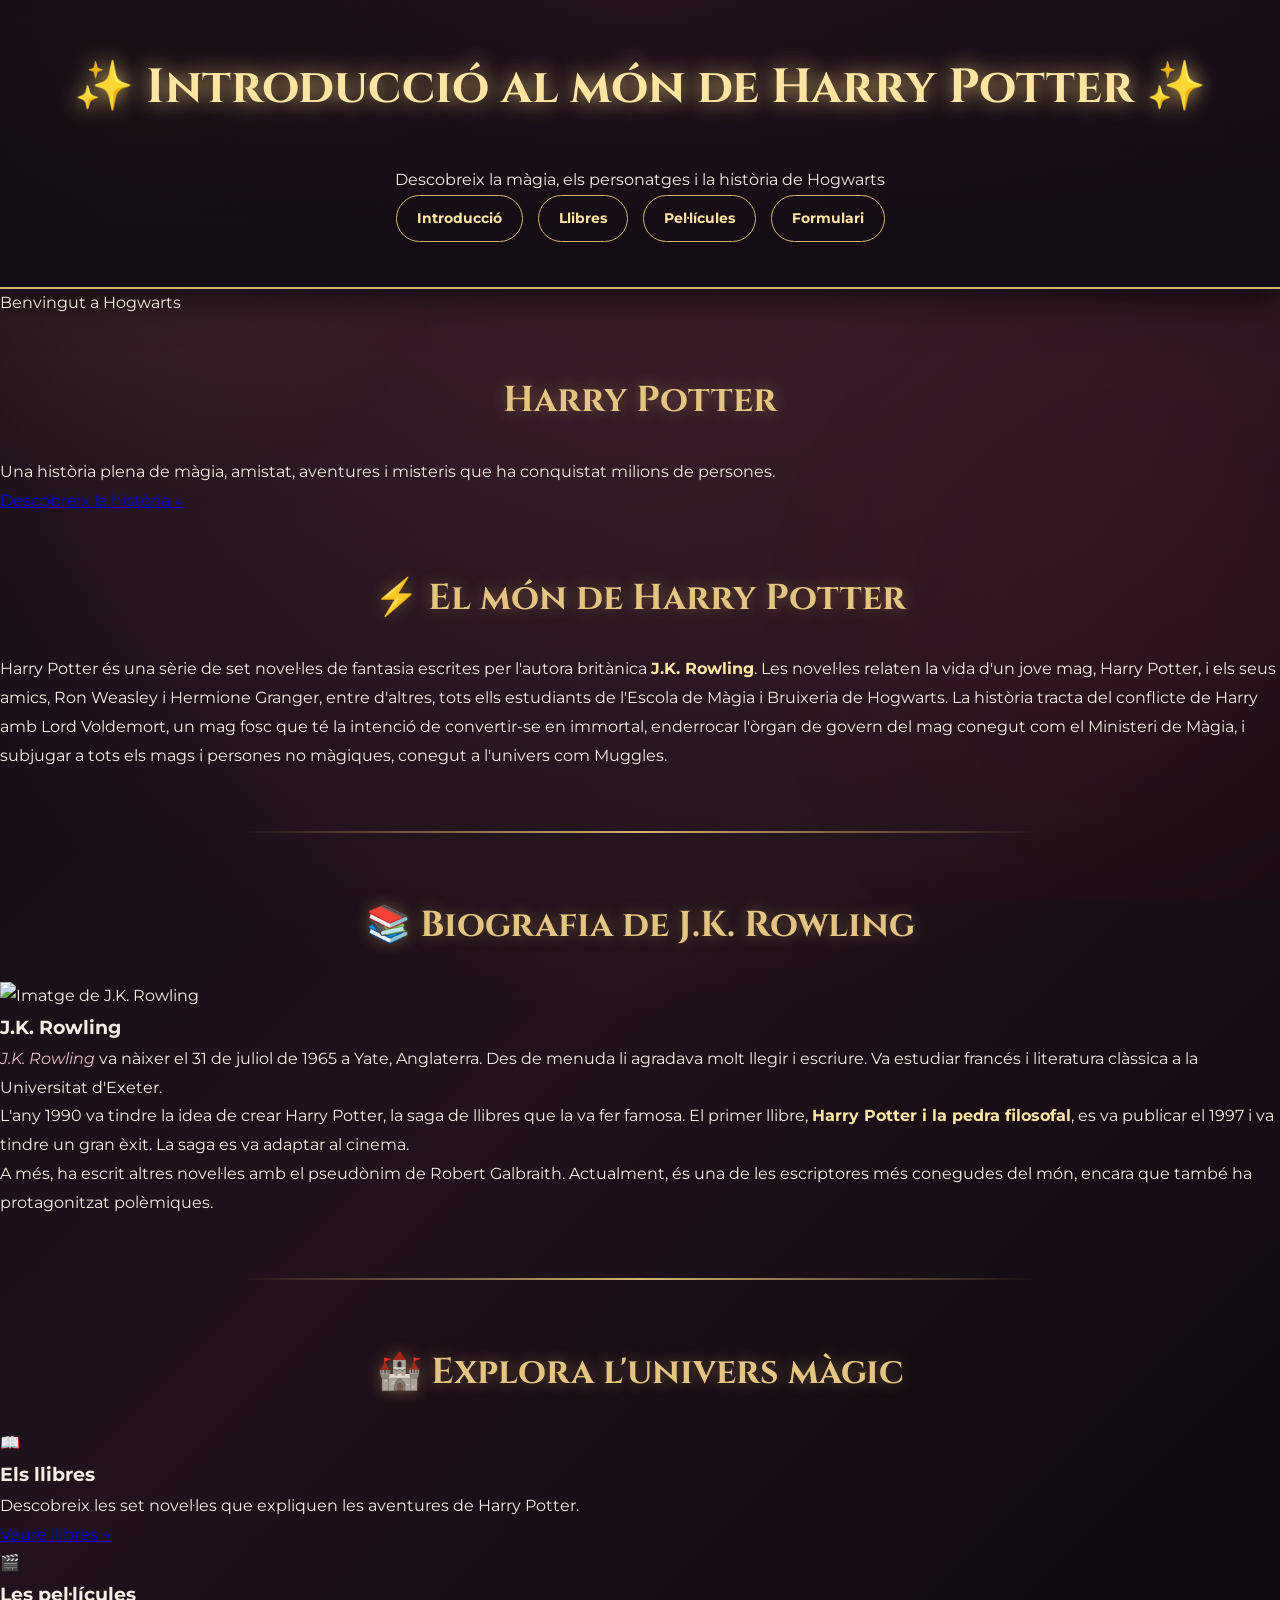
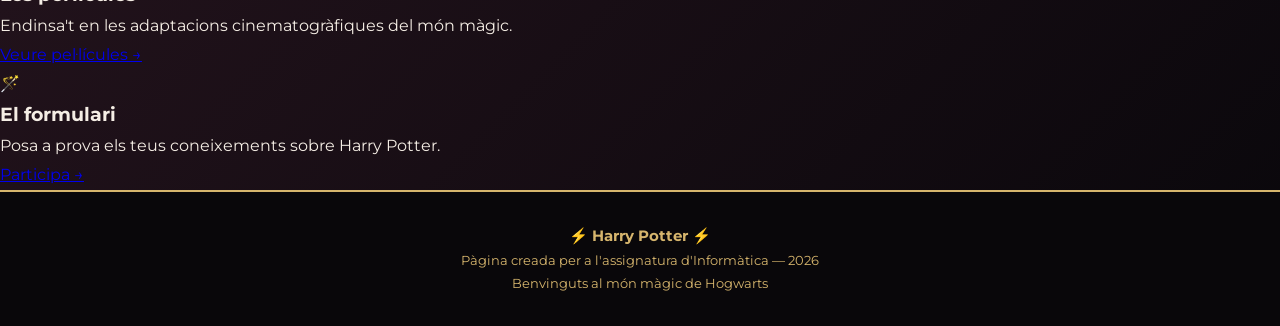
==== index.html @ 04306f3d "Add files via upload" ====
<!DOCTYPE html>
<html lang="ca">

<head>
    <meta charset="UTF-8">
    <meta name="viewport" content="width=device-width, initial-scale=1.0">

    <title>Harry Potter | El món màgic</title>

    <link rel="stylesheet" href="style.css">

    <link rel="preconnect" href="https://fonts.googleapis.com">
    <link rel="preconnect" href="https://fonts.gstatic.com" crossorigin>
</head>

<body>

    <!-- CAPÇALERA -->
    <header>

        <h1>✨ Introducció al món de Harry Potter ✨</h1>

        <p class="subtitle">
            Descobreix la màgia, els personatges i la història de Hogwarts
        </p>

        <nav>
            <a href="index.html">Introducció</a>
            <a href="llibres.html">Llibres</a>
            <a href="Pelis.html">Pel·lícules</a>
            <a href="Formulari.html">Formulari</a>
        </nav>

    </header>

    <!-- PRESENTACIÓ -->
    <main>

        <section class="hero">

            <div class="hero-content">
                <span class="magic-label">Benvingut a Hogwarts</span>

                <h2>Harry Potter</h2>

                <p>
                    Una història plena de màgia, amistat,
                    aventures i misteris que ha conquistat
                    milions de persones.
                </p>

                <a href="#historia" class="btn">
                    Descobreix la història ↓
                </a>
            </div>

        </section>

        <!-- HISTÒRIA -->
        <section id="historia" class="content-section">

            <h2>⚡ El món de Harry Potter</h2>

            <div class="content-card">

                <p>
                    Harry Potter és una sèrie de set novel·les de fantasia escrites per l'autora britànica
                    <strong>J.K. Rowling</strong>. Les novel·les relaten la vida d'un jove mag, Harry Potter,
                    i els seus amics, Ron Weasley i Hermione Granger, entre d'altres, tots ells estudiants
                    de l'Escola de Màgia i Bruixeria de Hogwarts. La història tracta del conflicte de Harry
                    amb Lord Voldemort, un mag fosc que té la intenció de convertir-se en immortal,
                    enderrocar l'òrgan de govern del mag conegut com el Ministeri de Màgia, i subjugar
                    a tots els mags i persones no màgiques, conegut a l'univers com Muggles.
                </p>

            </div>

        </section>

        <hr>

        <!-- AUTORA -->
        <section class="content-section">

            <h2>📚 Biografia de J.K. Rowling</h2>

            <div class="author-card">

                <div class="author-image">
                    <img
                        src="https://thumb.wikimedia.org/wikipedia/commons/thumb/5/5d/J._K._Rowling_2010.jpg/250px-J._K._Rowling_2010.jpg?utm_source=ca.wikipedia.org&utm_campaign=parser&utm_content=thumbnail"
                        alt="Imatge de J.K. Rowling"
                    >
                </div>

                <div class="author-info">

                    <h3>J.K. Rowling</h3>

                    <p>
                        <em>J.K. Rowling</em> va nàixer el 31 de juliol de 1965 a Yate, Anglaterra.
                        Des de menuda li agradava molt llegir i escriure. Va estudiar francés
                        i literatura clàssica a la Universitat d'Exeter.
                    </p>

                    <p>
                        L'any 1990 va tindre la idea de crear Harry Potter, la saga de llibres
                        que la va fer famosa. El primer llibre,
                        <strong>Harry Potter i la pedra filosofal</strong>, es va publicar
                        el 1997 i va tindre un gran èxit. La saga es va adaptar al cinema.
                    </p>

                    <p>
                        A més, ha escrit altres novel·les amb el pseudònim de Robert Galbraith.
                        Actualment, és una de les escriptores més conegudes del món,
                        encara que també ha protagonitzat polèmiques.
                    </p>

                </div>

            </div>

        </section>

        <hr>

        <!-- UNIVERS HARRY POTTER -->
        <section class="content-section">

            <h2>🏰 Explora l'univers màgic</h2>

            <div class="magic-grid">

                <div class="magic-card">
                    <div class="card-icon">📖</div>
                    <h3>Els llibres</h3>
                    <p>
                        Descobreix les set novel·les que expliquen
                        les aventures de Harry Potter.
                    </p>
                    <a href="llibres.html">Veure llibres →</a>
                </div>

                <div class="magic-card">
                    <div class="card-icon">🎬</div>
                    <h3>Les pel·lícules</h3>
                    <p>
                        Endinsa't en les adaptacions cinematogràfiques
                        del món màgic.
                    </p>
                    <a href="Pelis.html">Veure pel·lícules →</a>
                </div>

                <div class="magic-card">
                    <div class="card-icon">🪄</div>
                    <h3>El formulari</h3>
                    <p>
                        Posa a prova els teus coneixements
                        sobre Harry Potter.
                    </p>
                    <a href="Formulari.html">Participa →</a>
                </div>

            </div>

        </section>

    </main>

    <!-- PEU DE PÀGINA -->
    <footer>

        <h3>⚡ Harry Potter ⚡</h3>

        <p>
            Pàgina creada per a l'assignatura d'Informàtica — 2026
        </p>

        <p class="footer-small">
            Benvinguts al món màgic de Hogwarts
        </p>

    </footer>

    <!-- JAVASCRIPT -->
    <script src="script.js"></script>

</body>
</html>
---- style.css ----
/* ======================================
   HARRY POTTER - HOGWARTS EXPERIENCE
   Diseño mágico y dinámico
====================================== */

@import url('https://fonts.googleapis.com/css2?family=Cinzel:wght@500;600;700;800&family=Montserrat:wght@400;500;600;700&display=swap');

:root {
    --gold: #d6b56d;
    --gold-light: #ffe6a3;
    --red: #740c20;
    --dark: #100d12;
    --card: #211820;
    --text: #f4eee5;
}

/* RESET */

* {
    margin: 0;
    padding: 0;
    box-sizing: border-box;
    scroll-behavior: smooth;
}

/* FONDO */

body {
    background:
        radial-gradient(ellipse at top, #39202c, transparent 65%),
        linear-gradient(135deg, #100d12, #1c1018, #09080b);
    color: var(--text);
    font-family: 'Montserrat', sans-serif;
    line-height: 1.8;
    min-height: 100vh;
    overflow-x: hidden;
    transition: background 0.5s, color 0.5s;
}

/* LUCES DE FONDO */

body::before {
    content: "";
    position: fixed;
    inset: 0;
    pointer-events: none;
    z-index: -1;
    background:
        radial-gradient(circle at 10% 20%, #d6b56d18, transparent 25%),
        radial-gradient(circle at 90% 70%, #740c201c, transparent 30%);
}

/* BARRA DE PROGRESO */

#progress-bar {
    position: fixed;
    top: 0;
    left: 0;
    height: 4px;
    width: 0%;
    background: linear-gradient(90deg, #740c20, #ffe6a3);
    z-index: 9999;
    box-shadow: 0 0 15px var(--gold);
}

/* CABECERA */

header {
    min-height: 300px;
    padding: 65px 20px 45px;
    text-align: center;
    background:
        linear-gradient(#100d12aa, #100d12dd),
        radial-gradient(circle, #653044, #170d13 75%);
    border-bottom: 2px solid var(--gold);
    box-shadow: 0 10px 40px #0008;
    display: flex;
    flex-direction: column;
    align-items: center;
    justify-content: center;
}

header h1 {
    font-family: 'Cinzel', serif;
    font-size: clamp(27px, 5vw, 48px);
    color: var(--gold-light);
    text-shadow: 0 0 15px #d6b56d80;
    animation: magicTitle 3s infinite alternate;
    margin-bottom: 35px;
}

@keyframes magicTitle {
    from {
        text-shadow: 0 0 8px #d6b56d50;
    }
    to {
        text-shadow: 0 0 25px #d6b56d, 0 0 50px #d6b56d55;
    }
}

/* NAVEGACIÓN */

nav {
    display: flex;
    justify-content: center;
    align-items: center;
    gap: 15px;
    flex-wrap: wrap;
}

nav a {
    text-decoration: none;
    color: var(--gold-light);
    padding: 11px 22px;
    border: 1px solid #d6b56d60;
    border-radius: 30px;
    font-weight: 600;
    font-size: 14px;
    transition: all 0.35s ease;
}

nav a:hover {
    background: var(--gold);
    color: #170e12;
    transform: translateY(-5px);
    box-shadow: 0 5px 25px #d6b56d70;
}

/* CONTENIDO */

body > h2 {
    font-family: 'Cinzel', serif;
    color: var(--gold);
    font-size: 34px;
    text-align: center;
    margin: 55px auto 20px;
}

body > p {
    max-width: 950px;
    margin: 20px auto;
    padding: 30px;
    background: linear-gradient(145deg, #291d25, #171219);
    border: 1px solid #d6b56d40;
    border-radius: 18px;
    box-shadow: 0 10px 35px #0005;
    font-size: 16px;
    line-height: 2;
    transition: 0.4s;
}

body > p:hover {
    border-color: var(--gold);
    transform: translateY(-4px);
    box-shadow: 0 15px 40px #d6b56d20;
}

strong {
    color: var(--gold-light);
}

em {
    color: #e6b9c7;
}

/* SEPARADOR */

hr {
    max-width: 800px;
    margin: 60px auto;
    border: none;
    height: 2px;
    background: linear-gradient(
        90deg,
        transparent,
        var(--gold),
        transparent
    );
}

/* IMAGEN */

body > img {
    display: block;
    width: 250px;
    max-width: 80%;
    margin: 45px auto 70px;
    border: 4px solid var(--gold);
    border-radius: 20px;
    box-shadow: 0 0 25px #d6b56d50;
    transition: 0.5s;
}

body > img:hover {
    transform: scale(1.07) rotate(-2deg);
    box-shadow: 0 0 40px #d6b56d90;
}

/* FOOTER */

footer {
    background: #09070a;
    border-top: 2px solid var(--gold);
    text-align: center;
    padding: 30px 15px;
    color: #c5b99f;
    font-size: 13px;
}

/* ELEMENTOS DINÁMICOS */

.reveal {
    opacity: 0;
    transform: translateY(35px);
    transition: opacity 0.8s ease, transform 0.8s ease;
}

.reveal.visible {
    opacity: 1;
    transform: translateY(0);
}

/* ESTRELLAS */

.magic-star {
    position: fixed;
    pointer-events: none;
    color: var(--gold-light);
    z-index: 1000;
    animation: sparkle 1.5s ease-out forwards;
}

@keyframes sparkle {
    0% {
        opacity: 0;
        transform: scale(0) rotate(0);
    }
    50% {
        opacity: 1;
    }
    100% {
        opacity: 0;
        transform: scale(1.8) rotate(180deg);
    }
}

/* BOTÓN DE TEMA */

#theme-toggle {
    position: fixed;
    bottom: 25px;
    right: 25px;
    z-index: 1001;
    width: 55px;
    height: 55px;
    border: 1px solid var(--gold);
    border-radius: 50%;
    background: #291d25;
    color: var(--gold-light);
    font-size: 23px;
    cursor: pointer;
    box-shadow: 0 0 20px #d6b56d50;
    transition: 0.3s;
}

#theme-toggle:hover {
    transform: rotate(25deg) scale(1.1);
}

/* MODO CLARO */

body.light-mode {
    --text: #211820;
    background: linear-gradient(135deg, #f8eedc, #e8d5b4);
    color: #211820;
}

body.light-mode header {
    background: linear-gradient(135deg, #592638, #291820);
}

body.light-mode body > p,
body.light-mode .reveal {
    color: #211820;
}

body.light-mode body > p {
    background: #fff9ed;
}

body.light-mode footer {
    background: #291820;
    color: #fff0d0;
}

/* MÓVILES */

@media (max-width: 768px) {
    header {
        min-height: 260px;
        padding: 45px 15px;
    }

    nav {
        gap: 10px;
    }

    nav a {
        padding: 9px 14px;
        font-size: 12px;
    }

    body > h2 {
        font-size: 27px;
    }

    body > p {
        width: 90%;
        padding: 20px;
        font-size: 14px;
    }

    hr {
        width: 80%;
    }
}

/* ACCESIBILIDAD */

@media (prefers-reduced-motion: reduce) {
    *, *::before, *::after {
        animation: none !important;
        transition: none !important;
        scroll-behavior: auto !important;
    }
}

/* =========================================
   HARRY POTTER - PELICULAS
   Estilo cinematográfico Hogwarts
========================================= */

@import url('https://fonts.googleapis.com/css2?family=Cinzel:wght@500;600;700;800&family=Montserrat:wght@400;500;600;700&display=swap');

/* FONDO GENERAL */

body {
    background:
        radial-gradient(circle at top, #462331, transparent 50%),
        linear-gradient(135deg, #100b12, #21121b, #09070b);
    color: #f5eee5;
    font-family: 'Montserrat', sans-serif;
    line-height: 1.8;
    margin: 0;
    min-height: 100vh;
}

/* CABECERA */

header {
    min-height: 280px;
    padding: 45px 20px;
    background:
        linear-gradient(#100b12a8, #100b12e8),
        url("https://images.unsplash.com/photo-1518709268805-4e9042af9f23?w=1600");
    background-size: cover;
    background-position: center;
    text-align: center;
    display: flex;
    flex-direction: column;
    justify-content: center;
    align-items: center;
    border-bottom: 2px solid #d6b56d;
    box-shadow: 0 10px 35px #0009;
}

header h1 {
    font-family: 'Cinzel', serif;
    font-size: clamp(28px, 5vw, 48px);
    color: #ffe5a0;
    text-shadow: 0 0 20px #d6b56d;
    animation: glow 3s infinite alternate;
}

@keyframes glow {
    from {
        text-shadow: 0 0 8px #d6b56d;
    }
    to {
        text-shadow: 0 0 30px #ffe5a0,
                     0 0 50px #d6b56d;
    }
}

/* NAVEGACIÓN */

nav {
    display: flex;
    justify-content: center;
    flex-wrap: wrap;
    gap: 15px;
}

nav a {
    color: #ffe5a0;
    text-decoration: none;
    border: 1px solid #d6b56d;
    padding: 10px 20px;
    border-radius: 30px;
    transition: 0.4s;
    font-weight: bold;
}

nav a:hover {
    background: #d6b56d;
    color: #160e12;
    transform: translateY(-5px);
    box-shadow: 0 0 20px #d6b56d;
}

/* TABLA DE PELÍCULAS */

table {
    width: 90%;
    max-width: 1150px;
    margin: 55px auto;
    border-collapse: separate !important;
    border-spacing: 0;
    overflow: hidden;
    border-radius: 15px;
    background: #211820;
    box-shadow: 0 10px 35px #0008;
    animation: appear 1s ease;
}

@keyframes appear {
    from {
        opacity: 0;
        transform: translateY(30px);
    }
    to {
        opacity: 1;
        transform: translateY(0);
    }
}

th {
    background: linear-gradient(135deg, #741d32, #391321);
    color: #ffe5a0;
    padding: 20px 12px;
    font-family: 'Cinzel', serif;
    font-size: 15px;
    border: 1px solid #d6b56d !important;
}

td {
    padding: 17px 12px;
    text-align: center;
    border: 1px solid #ffffff20 !important;
    transition: 0.3s;
    font-size: 14px;
}

tr:nth-child(even) {
    background: #30202b;
}

tr:nth-child(odd) {
    background: #1d151d;
}

tbody tr:hover,
table tr:not(:first-child):hover {
    background: #593044;
    color: #ffe5a0;
    transform: scale(1.01);
}

/* TÍTULOS */

h2 {
    font-family: 'Cinzel', serif;
    color: #e5c47d;
    text-align: center;
    font-size: clamp(25px, 4vw, 36px);
    margin: 50px 15px 25px;
    text-shadow: 0 0 15px #d6b56d60;
}

/* TEXTO DE HOGWARTS */

body > p {
    max-width: 950px;
    margin: 25px auto;
    padding: 28px;
    background: linear-gradient(145deg, #30202b, #191119);
    border: 1px solid #d6b56d55;
    border-radius: 18px;
    box-shadow: 0 10px 30px #0006;
    line-height: 2;
}

/* SEPARADOR */

hr {
    width: 75%;
    margin: 60px auto;
    height: 2px;
    border: none;
    background: linear-gradient(
        90deg,
        transparent,
        #d6b56d,
        transparent
    );
}

/* LISTA DE LAS CUATRO CASAS */

ul {
    max-width: 900px;
    margin: 35px auto;
    padding: 0 25px;
    list-style: none;
}

li {
    padding: 18px 22px;
    margin: 18px 0 5px;
    background: #241923;
    border-radius: 12px;
    border-left: 5px solid #d6b56d;
    color: #f5eee5;
    font-weight: 500;
    transition: 0.4s;
    box-shadow: 0 5px 20px #0005;
}

li strong {
    font-family: 'Cinzel', serif;
    font-size: 19px;
    color: #ffe5a0;
}

li:nth-child(1) {
    border-left-color: #b52b35;
}

li:nth-child(3) {
    border-left-color: #25a7a0;
}

li:nth-child(5) {
    border-left-color: #3676c9;
}

li:nth-child(7) {
    border-left-color: #e5bd35;
}

li:hover {
    transform: translateX(10px);
    background: #402638;
}

/* IMAGEN DE LAS CASAS */

body > a:first-of-type {
    display: block;
    width: fit-content;
    max-width: 90%;
    margin: 40px auto;
    overflow: hidden;
    border-radius: 20px;
    border: 3px solid #d6b56d;
    box-shadow: 0 0 25px #d6b56d55;
}

body > a:first-of-type img {
    display: block;
    width: 400px;
    max-width: 100%;
    transition: 0.5s;
}

body > a:first-of-type img:hover {
    transform: scale(1.08);
    filter: brightness(1.2);
}

/* BOTÓN TRÁILER */

body > a:last-of-type {
    display: block;
    width: fit-content;
    margin: 40px auto 15px;
    text-decoration: none;
}

button {
    padding: 16px 35px;
    border: 2px solid #ffe5a0;
    border-radius: 35px;
    background: linear-gradient(135deg, #8a1833, #451224);
    color: #ffe5a0;
    font-family: 'Cinzel', serif;
    font-weight: bold;
    font-size: 16px;
    cursor: pointer;
    transition: 0.4s;
    box-shadow: 0 5px 20px #0008;
}

button:hover {
    background: #d6b56d;
    color: #190f13;
    transform: scale(1.08);
    box-shadow: 0 0 30px #d6b56d;
}

/* TEXTO DEL TRÁILER */

body > a:last-of-type + p {
    text-align: center;
    margin: 20px auto 50px;
    padding: 10px;
}

/* FOOTER */

footer {
    background: #09070a;
    border-top: 2px solid #d6b56d;
    padding: 30px;
    text-align: center;
    color: #d6b56d;
    font-size: 13px;
}

/* ANIMACIONES AL CARGAR */

table,
ul,
body > p,
body > a {
    animation: appear 0.9s ease both;
}

/* RESPONSIVE */

@media (max-width: 768px) {

    header {
        min-height: 240px;
    }

    header h1 {
        font-size: 27px;
    }

    nav {
        gap: 8px;
    }

    nav a {
        padding: 8px 12px;
        font-size: 12px;
    }

    table {
        width: 95%;
        display: block;
        overflow-x: auto;
        white-space: nowrap;
    }

    th, td {
        padding: 12px 10px;
        font-size: 12px;
    }

    body > p {
        width: 85%;
        padding: 20px;
    }

    ul {
        padding: 0 18px;
    }

    li {
        padding: 15px;
    }

    body > a:first-of-type img {
        width: 100%;
    }
}

/* ACCESIBILIDAD */

@media (prefers-reduced-motion: reduce) {
    *, *::before, *::after {
        animation: none !important;
        transition: none !important;
    }
}
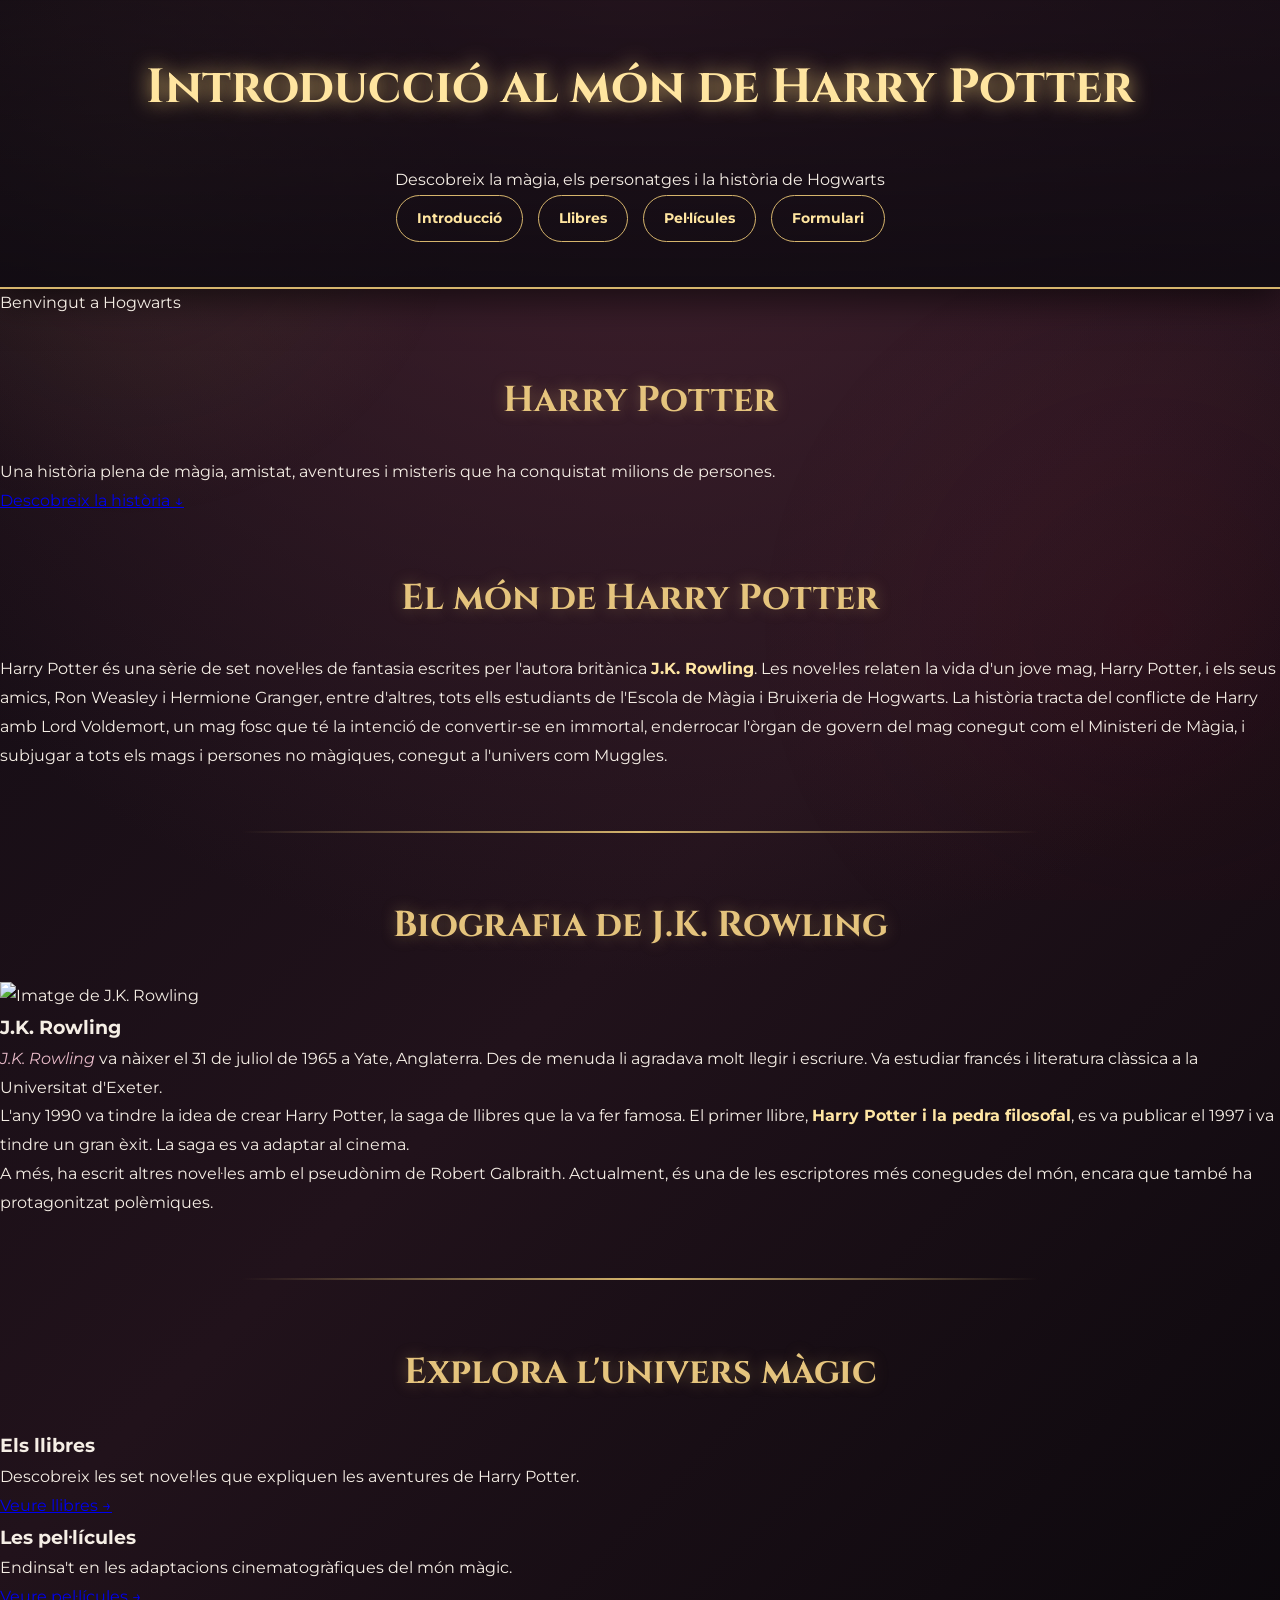
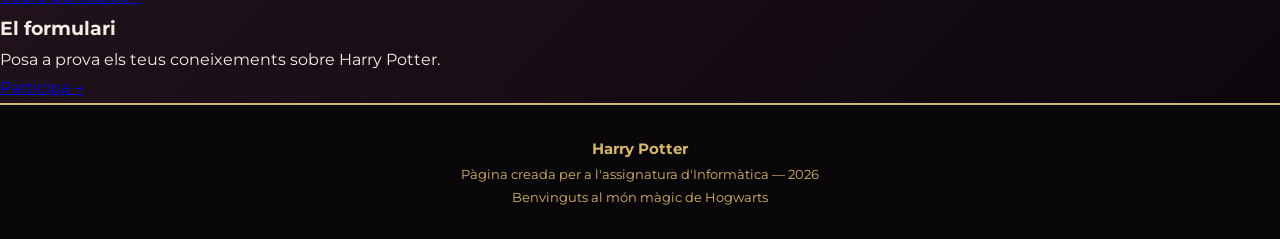
==== commit 28855891: "Remove emojis from headings and icons in HTML" ====
--- a/index.html
+++ b/index.html
@@ -19,7 +19,7 @@
     <!-- CAPÇALERA -->
     <header>
 
-        <h1>✨ Introducció al món de Harry Potter ✨</h1>
+        <h1>Introducció al món de Harry Potter</h1>
 
         <p class="subtitle">
             Descobreix la màgia, els personatges i la història de Hogwarts
@@ -60,7 +60,7 @@
         <!-- HISTÒRIA -->
         <section id="historia" class="content-section">
 
-            <h2>⚡ El món de Harry Potter</h2>
+            <h2>El món de Harry Potter</h2>
 
             <div class="content-card">
 
@@ -83,7 +83,7 @@
         <!-- AUTORA -->
         <section class="content-section">
 
-            <h2>📚 Biografia de J.K. Rowling</h2>
+            <h2>Biografia de J.K. Rowling</h2>
 
             <div class="author-card">
 
@@ -128,12 +128,12 @@
         <!-- UNIVERS HARRY POTTER -->
         <section class="content-section">
 
-            <h2>🏰 Explora l'univers màgic</h2>
+            <h2> Explora l'univers màgic</h2>
 
             <div class="magic-grid">
 
                 <div class="magic-card">
-                    <div class="card-icon">📖</div>
+                    <div class="card-icon"></div>
                     <h3>Els llibres</h3>
                     <p>
                         Descobreix les set novel·les que expliquen
@@ -143,7 +143,7 @@
                 </div>
 
                 <div class="magic-card">
-                    <div class="card-icon">🎬</div>
+                    <div class="card-icon"></div>
                     <h3>Les pel·lícules</h3>
                     <p>
                         Endinsa't en les adaptacions cinematogràfiques
@@ -153,7 +153,7 @@
                 </div>
 
                 <div class="magic-card">
-                    <div class="card-icon">🪄</div>
+                    <div class="card-icon"></div>
                     <h3>El formulari</h3>
                     <p>
                         Posa a prova els teus coneixements
@@ -171,7 +171,7 @@
     <!-- PEU DE PÀGINA -->
     <footer>
 
-        <h3>⚡ Harry Potter ⚡</h3>
+        <h3>Harry Potter </h3>
 
         <p>
             Pàgina creada per a l'assignatura d'Informàtica — 2026
